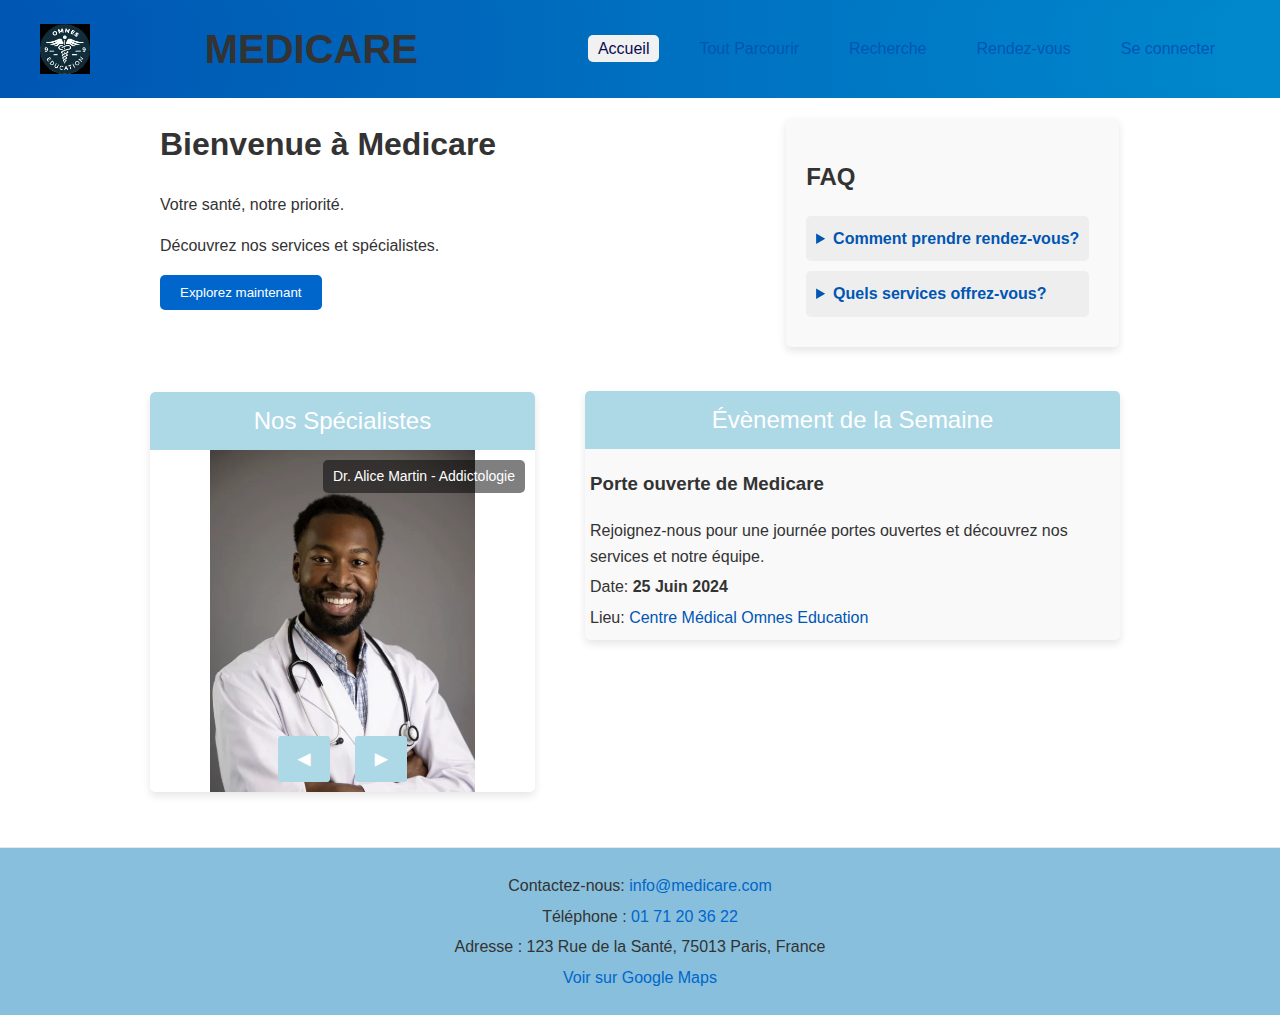
==== index.html @ b21c7f6a "Merge branch 'main' into Arthur" ====
<!DOCTYPE html>
<html lang="fr">
<head>
    <meta charset="UTF-8">
    <title>Medicare: Accueil</title>
    <link rel="stylesheet" href="styleaccueil.css">
    <script src="https://ajax.googleapis.com/ajax/libs/jquery/3.5.1/jquery.min.js"></script>
    <script src="accueil.js" defer></script>

</head>
<body>
<header>
    <div class="header-content">
        <img src="logo.png" alt="Medicare Logo" class="logo">
        <h1 class="medicare-title">MEDICARE</h1> <!-- Ajout du titre MEDICARE -->

        <nav class="main-nav">
            <ul>
                <li><a href="index.html" class="active">Accueil</a></li>
                <li><a href="calendrier.php">Tout Parcourir</a></li>
                <li><a href="search.html">Recherche</a></li>
                <li><a href="appointments.html">Rendez-vous</a></li>
                <li><a href="connexion.php">Se connecter</a></li>
            </ul>
        </nav>
    </div>
</header>
<main>
    <div class="content-container"> <!-- Conteneur principal pour flexbox -->
        <div class="welcome-faq-container"> <!-- Nouveau conteneur pour le contenu de bienvenue et FAQ -->
            <div class="welcome-section">
                <h1>Bienvenue à Medicare</h1>
                <p>Votre santé, notre priorité. </p>
                <p>Découvrez nos services et spécialistes.</p>
                <button class="cta-button">Explorez maintenant</button>
            </div>
            <div class="faq-section">
                <h2>FAQ</h2>
                <details>
                    <summary>Comment prendre rendez-vous?</summary>
                    <p>Veuillez vous connecter à votre espace client ici <br> <a href="connexion.php">Se connecter</a></p>
                </details>
                <details>
                    <summary>Quels services offrez-vous?</summary>
                    <p>Nous offrons une large gamme de services médicaux, y compris cardiologie, dermatologie et plus.</p>
                </details>
            </div>
        </div>

        <div class="main-content">
            <section class="carousel">
                <div id="carrousel">
                    <div class="header">Nos Spécialistes</div>
                    <ul>
                        <li class="active">
                            <img src="addictologist.jpg" alt="Addictologue" />
                            <div class="info">Dr. Alice Martin - Addictologie</div>
                        </li>
                        <li>
                            <img src="andrologist.jpg" alt="Andrologue" />
                            <div class="info">Dr. Marc Dupont - Andrologie</div>
                        </li>
                        <li>
                            <img src="cardiologist.jpg" alt="Cardiologiste" />
                            <div class="info">Dr. John Doe - Cardiologie</div>
                        </li>
                        <li>
                            <img src="dermatologist.jpg" alt="Dermatologue" />
                            <div class="info">Dr. Jane Smith - Dermatologie</div>
                        </li>
                        <li>
                            <img src="gastroenterologist.jpg" alt="Gastro-entérologue" />
                            <div class="info">Dr. Emily White - Gastro-Hépato-Entérologie</div>
                        </li>
                        <li>
                            <img src="gynecologist.jpg" alt="Gynécologue" />
                            <div class="info">Dr. Laura Thomas - Gynécologie</div>
                        </li>
                        <li>
                            <img src="ist_specialist.jpg" alt="Spécialiste I.S.T." />
                            <div class="info">Dr. Patrick Renault - I.S.T.</div>
                        </li>
                        <li>
                            <img src="osteopath.jpg" alt="Ostéopathe" />
                            <div class="info">Dr. Sophie Legrand - Ostéopathie</div>
                        </li>
                    </ul>
                    <div class="controls">
                        <span class="prev">&#9664;</span> <!-- Flèche gauche -->
                        <span class="next">&#9654;</span> <!-- Flèche droite -->
                    </div>
                </div>
            </section>
            <section class="event-week">
                <div class="event-header">Évènement de la Semaine</div>
                <div class="event-content">
                    <h3>Porte ouverte de Medicare</h3>
                    <p>Rejoignez-nous pour une journée portes ouvertes et découvrez nos services et notre équipe.</p>
                    <p>Date: <strong>25 Juin 2024</strong></p>
                    <p>Lieu: <a href="https://maps.google.com/?q=Centre Médical Omnes Education" target="_blank">Centre Médical Omnes Education</a></p>
                </div>
            </section>
        </div>
    </div>
</main>
<footer>
    <div class="footer-content">
    <p>Contactez-nous: <a href="mailto:info@medicare.com">info@medicare.com</a></p>
    <p>Téléphone : <a href="tel:+33171203622">01 71 20 36 22</a></p>
    <p>Adresse : 123 Rue de la Santé, 75013 Paris, France</p>
    <p><a href="https://www.google.com/maps?q=123+Rue+de+la+Sant%C3%A9,+75013+Paris,+France" target="_blank">Voir sur Google Maps</a></p>
    </div>
</footer>
</body>
</html>
---- styleaccueil.css ----
/* Styles principaux et carrousel */
html, body {
    height: 100%;
    margin: 0;
    padding: 0;
    display: flex;
    flex-direction: column;
}

body {
    font-family: 'Arial', sans-serif;
    line-height: 1.6;
    color: #333;
    display: flex;
    flex-direction: column;
    min-height: 100vh; /* full viewport height */
}

main {
    flex: 1; /* expands to fill available space */
}

header {
    background: linear-gradient(to right, #0056b3, #0088cc);
    color: #fff;
    padding: 10px 20px;
}

.header-content {
    display: flex;
    align-items: center;
    justify-content: space-between;
    background: linear-gradient(to right, #0056b3, #0088cc);
    padding: 10px 20px;
}
.logo-header {
    height: 75px; /* Taille du logo dans l'en-tête */
}

.medicare-text {
    color: white;
    font-size: 20px;
    font-family: 'Arial', sans-serif;
    font-weight: bold;
}

.logo {
    height: 50px;
}

.medicare-title {
    font-family: 'Arial', sans-serif; /* Choisir la police spéciale pour la médecine */
    font-size: 40px; /* Taille du texte */
    margin: 0; /* Supprimer les marges par défaut */
    padding-left: 0; /* Ajouter un peu d'espace à gauche pour l'équilibre */
    color: #333; /* Couleur du texte */
    line-height: 1; /* Espacement entre les lignes */
}

.main-nav ul {
    list-style: none;
    display: flex;
}

.main-nav ul li {
    padding: 0 15px;
}

.main-nav ul li a {
    /*color: black;*/
    padding: 5px 10px;
    border-radius: 5px;
    transition: background-color 0.3s;
}

.main-nav ul li a:hover, .main-nav ul li a.active {
    background-color: #f1f1f1;
    color: #080C50;
}


.info-section {
    display: flex;
    align-items: center;
    justify-content: space-between;
    background-color: #f4f4f4;
    padding: 20px;
    text-align: center;
}

.container {
    max-width: 1200px;
    margin: auto;
}

.cta-button {
    background-color: #0066cc;
    color: #fff;
    border: none;
    padding: 10px 20px;
    margi-bottom: 30px;
    cursor: pointer;
    border-radius: 5px;
    transition: background-color 0.3s;
}

.cta-button:hover {
    background-color: #0056b3;
}

/* Organiser le contenu principal et la FAQ côte à côte */
.main-content {
    display: flex;
    justify-content: space-between; /* Assure une répartition équitable de l'espace */
    align-items: start; /* Alignement vertical au début */
    padding: 20px;
    max-width: 1200px; /* Limiter la largeur totale */
    margin: auto; /* Centrage horizontal */
}

/* Ajustements pour le contenu de bienvenue et le CTA */
.info-section {
    flex: 3; /* Allouer plus d'espace à cette section */
    text-align: left; /* Alignement du texte à gauche */
    padding: 20px;
    margin-right: 20px; /* Espace entre les deux colonnes */
}

footer {
    background-color: #87bfdc;
    padding: 20px;
    text-align: center;
    border-top: 1px solid #e7e7e7;
    margin-top: 20px; /* Ajout d'une marge pour espacer le footer des autres contenus */
}

.footer-content a {
    color: #0066cc;
    text-decoration: none;
}

.footer-content p {
    margin: 5px 0; /* Espacement entre les paragraphes du footer */
}

/* Ajustements pour la section FAQ */
.faq-section {
    margin-top: 20px;
    margin-left: 270px;
    padding: 20px;
    background: #f9f9f9; /* Fond distinct pour la FAQ */
    border-radius: 5px; /* Bordures arrondies */
    box-shadow: 0 4px 8px rgba(0, 0, 0, 0.1); /* Ombre pour la distinction */
}

/* Ajustements pour les détails de la FAQ */
.faq-section details {
    margin-bottom: 10px; /* Espace entre les questions */
    background: white; /* Fond pour chaque détail */
    border-radius: 5px; /* Bordures arrondies pour les détails */
    padding: 10px;
}
/* Conteneur principal pour l'alignement horizontal */
.content-container {
    display: flex;
    flex-direction: column;
    align-items: center;
    max-width: 1200px;
    margin: 0 auto;
}

/* Nouveau conteneur pour le contenu de bienvenue et la FAQ */
.welcome-faq-container {
    display: flex;
    width: 100%;
}

/* Styles ajustés pour la section de bienvenue pour s'assurer qu'elle n'occupe pas tout l'espace horizontalement */
.welcome-section {
/* Donne plus d'espace à cette section */
    padding-left: 120px;
    padding-right: 20px; /* Ajoute un peu d'espace entre les deux sections */
}

/* Ajustement pour la FAQ pour mieux s'aligner avec le reste du contenu */
.faq-section {
    padding: 20px;
    padding-right: 30px;
    max-width: 350px; /* Limite la largeur de la FAQ pour ne pas être trop large */
    box-shadow: 0 4px 8px rgba(0, 0, 0, 0.1);
    border-radius: 5px;
    background: #f9f9f9;
}

/* Assurer la visibilité et l'interaction des liens */
.main-nav ul li a, .event-content a, .faq-section details summary {
    cursor: pointer;
    color: #0056b3;
    text-decoration: none;
}

.main-nav ul li a:hover, .event-content a:hover, .faq-section details summary:focus {
    text-decoration: underline;
    color: #003366;
}

/* Styles spécifiques au carrousel */
#carrousel {
    box-shadow: 0 4px 8px rgba(0, 0, 0, 0.1);
    position: relative;
    left: 50px; /* Décalage vers la gauche */
    top: 25px; /* Décalage vers le bas */
    width: 385px; /* Spécifiez la largeur pour garder la taille actuelle */
    height: 400px;
    overflow: hidden;
    background: white;
    border-radius: 5px;
    margin-right: 100px;
    margin-left: 40px;
    margin-bottom: 40px;
}

#carrousel .header {
    background-color: #ADD8E6; /* Bleu clair */
    color: white;
    text-align: center;
    font-size: 24px;
    padding: 10px;
    border-top-left-radius: 5px;
    border-top-right-radius: 5px;
    font-family: 'Arial', sans-serif;
}

#carrousel ul {
    list-style: none;
    padding: 0;
    margin: 0;
    width: 100%;
    height: 100%;
    position: relative;
}

#carrousel li {
    opacity: 0;
    position: absolute;
    width: 100%;
    height: 100%;
    display: flex;
    justify-content: center; /* Centre horizontalement */
    align-items: center; /* Centre verticalement */
    transition: opacity 1s ease-in-out;
}

#carrousel li.active {
    opacity: 1;
}

#carrousel img {
    width: 100%;
    height: 100%;
    object-fit: contain; /* Ajuste l'image sans la couper */
    object-position: center; /* Centre l'image */
    display: block; /* Élimine les espaces blancs autour des images */
}

.info {
    position: absolute;
    top: 10px;
    right: 10px;
    background: rgba(0, 0, 0, 0.5); /* Semi-transparent black background */
    color: white;
    padding: 5px 10px;
    border-radius: 5px;
    font-size: 14px;
}

.controls {
    position: absolute;
    width: 100%;
    bottom: 10px;
    text-align: center;
}

.prev, .next, .nav-btn {
    cursor: pointer;
    display: inline-block;
    padding: 10px 20px;
    margin: 0 10px;
    background: #ADD8E6;
    color: white;
    border-radius: 3px;
    font-weight: bold;
    transition: background-color 0.3s ease;
}

.prev:hover, .next:hover {
    background-color: #367c39;
}

/* Styles spécifiques à l'événement de la semaine */
.event-week {
    margin-top: 24px;
    margin-right: 100px;
    flex-grow: 1; /* Prend tout l'espace restant */
    padding: 0px;
    background-color: #f9f9f9;
    box-shadow: 0 4px 8px rgba(0, 0, 0, 0.1);
    border-radius: 5px;
    display: flex;
    flex-direction: column;
}

.event-header {
    background-color: #ADD8E6;
    color: white;
    text-align: center;
    font-size: 24px;
    padding: 10px;
    border-top-left-radius: 5px;
    border-top-right-radius: 5px;
    font-family: 'Arial', sans-serif;
    margin-bottom: 15px;
}

.event-content {
    font-size: 16px;
    padding: 5px;
}

.event-content h3 {
    margin-top: 0;
}

.event-content p {
    margin: 5px 0;
}

.faq-section details summary {
    font-weight: bold;
}

.faq-section details {
    background: #eee;
    padding: 10px;
    margin-top: 5px;
}
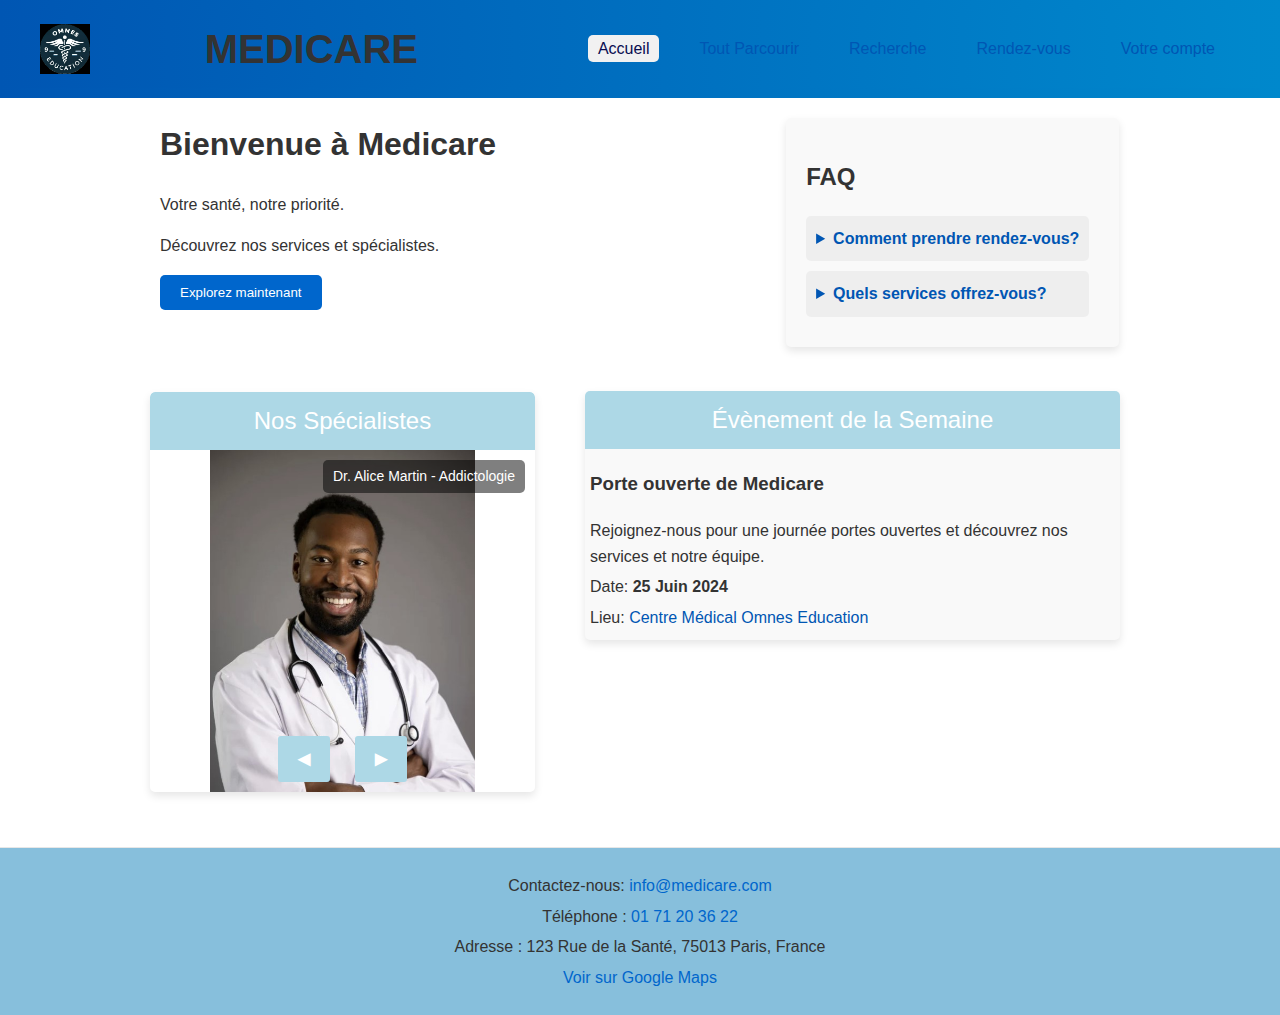
==== commit 9e0f74b5: "option création d'un compte" ====
--- a/index.html
+++ b/index.html
@@ -7,6 +7,42 @@
     <script src="https://ajax.googleapis.com/ajax/libs/jquery/3.5.1/jquery.min.js"></script>
     <script src="accueil.js" defer></script>
 
+    <style>
+        /* Styles pour le menu déroulant */
+        .dropdown {
+            position: relative;
+            display: inline-block;
+        }
+
+        .dropdown-content {
+            display: none;
+            position: absolute;
+            background-color: #f9f9f9;
+            min-width: 160px;
+            box-shadow: 0px 8px 16px 0px rgba(0,0,0,0.2);
+            z-index: 1;
+        }
+
+        .dropdown-content a {
+            color: black;
+            padding: 12px 16px;
+            text-decoration: none;
+            display: block;
+        }
+
+        .dropdown-content a:hover {
+            background-color: #f1f1f1;
+        }
+
+        .dropdown:hover .dropdown-content {
+            display: block;
+        }
+
+        .dropdown:hover .dropbtn {
+            background-color: white;
+        }
+
+    </style>
 </head>
 <body>
 <header>
@@ -17,10 +53,16 @@
         <nav class="main-nav">
             <ul>
                 <li><a href="index.html" class="active">Accueil</a></li>
-                <li><a href="calendrier.php">Tout Parcourir</a></li>
+                <li><a href="browse.html">Tout Parcourir</a></li>
                 <li><a href="search.html">Recherche</a></li>
                 <li><a href="appointments.html">Rendez-vous</a></li>
-                <li><a href="connexion.php">Se connecter</a></li>
+                <li class="dropdown">
+                    <a href="#" class="dropbtn">Votre compte</a>
+                    <div class="dropdown-content">
+                        <a href="connexion.php">Se connecter</a>
+                        <a href="creer_compte.php">Créez un compte</a>
+                    </div>
+                </li>
             </ul>
         </nav>
     </div>
@@ -105,10 +147,10 @@
 </main>
 <footer>
     <div class="footer-content">
-    <p>Contactez-nous: <a href="mailto:info@medicare.com">info@medicare.com</a></p>
-    <p>Téléphone : <a href="tel:+33171203622">01 71 20 36 22</a></p>
-    <p>Adresse : 123 Rue de la Santé, 75013 Paris, France</p>
-    <p><a href="https://www.google.com/maps?q=123+Rue+de+la+Sant%C3%A9,+75013+Paris,+France" target="_blank">Voir sur Google Maps</a></p>
+        <p>Contactez-nous: <a href="mailto:info@medicare.com">info@medicare.com</a></p>
+        <p>Téléphone : <a href="tel:+33171203622">01 71 20 36 22</a></p>
+        <p>Adresse : 123 Rue de la Santé, 75013 Paris, France</p>
+        <p><a href="https://www.google.com/maps?q=123+Rue+de+la+Sant%C3%A9,+75013+Paris,+France" target="_blank">Voir sur Google Maps</a></p>
     </div>
 </footer>
 </body>
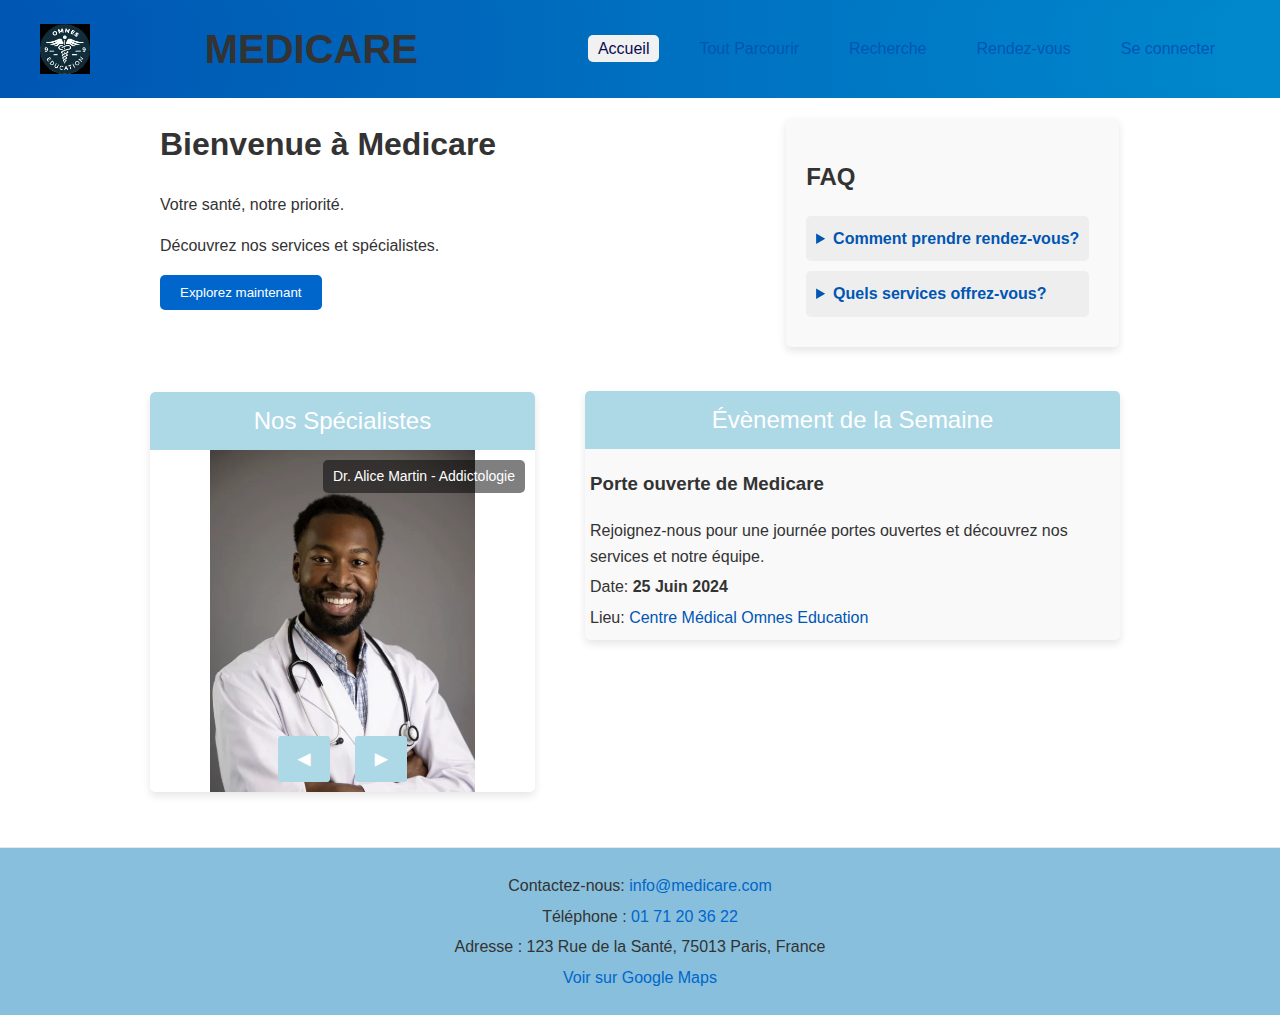
==== commit a64eaa77: "pour recup" ====
--- a/index.html
+++ b/index.html
@@ -1,3 +1,4 @@
+
 <!DOCTYPE html>
 <html lang="fr">
 <head>
@@ -7,42 +8,6 @@
     <script src="https://ajax.googleapis.com/ajax/libs/jquery/3.5.1/jquery.min.js"></script>
     <script src="accueil.js" defer></script>
 
-    <style>
-        /* Styles pour le menu déroulant */
-        .dropdown {
-            position: relative;
-            display: inline-block;
-        }
-
-        .dropdown-content {
-            display: none;
-            position: absolute;
-            background-color: #f9f9f9;
-            min-width: 160px;
-            box-shadow: 0px 8px 16px 0px rgba(0,0,0,0.2);
-            z-index: 1;
-        }
-
-        .dropdown-content a {
-            color: black;
-            padding: 12px 16px;
-            text-decoration: none;
-            display: block;
-        }
-
-        .dropdown-content a:hover {
-            background-color: #f1f1f1;
-        }
-
-        .dropdown:hover .dropdown-content {
-            display: block;
-        }
-
-        .dropdown:hover .dropbtn {
-            background-color: white;
-        }
-
-    </style>
 </head>
 <body>
 <header>
@@ -56,13 +21,7 @@
                 <li><a href="browse.html">Tout Parcourir</a></li>
                 <li><a href="search.html">Recherche</a></li>
                 <li><a href="appointments.html">Rendez-vous</a></li>
-                <li class="dropdown">
-                    <a href="#" class="dropbtn">Votre compte</a>
-                    <div class="dropdown-content">
-                        <a href="connexion.php">Se connecter</a>
-                        <a href="creer_compte.php">Créez un compte</a>
-                    </div>
-                </li>
+                <li><a href="connexion.php">Se connecter</a></li>
             </ul>
         </nav>
     </div>
@@ -147,11 +106,12 @@
 </main>
 <footer>
     <div class="footer-content">
-        <p>Contactez-nous: <a href="mailto:info@medicare.com">info@medicare.com</a></p>
-        <p>Téléphone : <a href="tel:+33171203622">01 71 20 36 22</a></p>
-        <p>Adresse : 123 Rue de la Santé, 75013 Paris, France</p>
-        <p><a href="https://www.google.com/maps?q=123+Rue+de+la+Sant%C3%A9,+75013+Paris,+France" target="_blank">Voir sur Google Maps</a></p>
+    <p>Contactez-nous: <a href="mailto:info@medicare.com">info@medicare.com</a></p>
+    <p>Téléphone : <a href="tel:+33171203622">01 71 20 36 22</a></p>
+    <p>Adresse : 123 Rue de la Santé, 75013 Paris, France</p>
+    <p><a href="https://www.google.com/maps?q=123+Rue+de+la+Sant%C3%A9,+75013+Paris,+France" target="_blank">Voir sur Google Maps</a></p>
     </div>
 </footer>
 </body>
 </html>
+
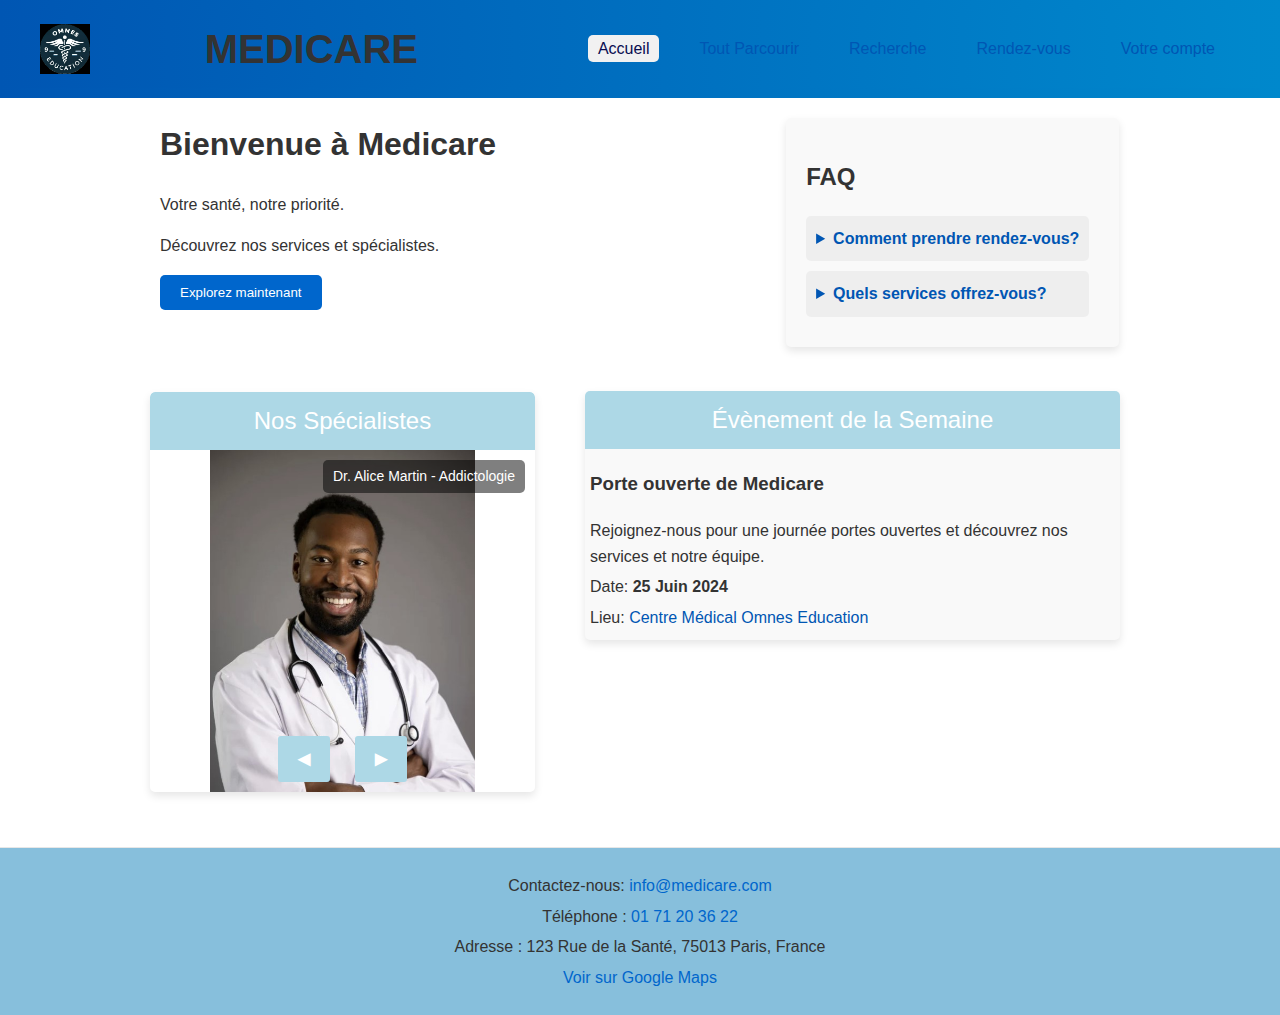
==== commit 6151e632: "Index medecin admin et sql complet avec index a modifier pour clément mais bonnes couleurs" ====
--- a/index.html
+++ b/index.html
@@ -8,6 +8,42 @@
     <script src="https://ajax.googleapis.com/ajax/libs/jquery/3.5.1/jquery.min.js"></script>
     <script src="accueil.js" defer></script>
 
+    <style>
+        /* Styles pour le menu déroulant */
+        .dropdown {
+            position: relative;
+            display: inline-block;
+        }
+
+        .dropdown-content {
+            display: none;
+            position: absolute;
+            background-color: #f9f9f9;
+            min-width: 160px;
+            box-shadow: 0px 8px 16px 0px rgba(0,0,0,0.2);
+            z-index: 1;
+        }
+
+        .dropdown-content a {
+            color: black;
+            padding: 12px 16px;
+            text-decoration: none;
+            display: block;
+        }
+
+        .dropdown-content a:hover {
+            background-color: #f1f1f1;
+        }
+
+        .dropdown:hover .dropdown-content {
+            display: block;
+        }
+
+        .dropdown:hover .dropbtn {
+            background-color: white;
+        }
+
+    </style>
 </head>
 <body>
 <header>
@@ -21,7 +57,13 @@
                 <li><a href="browse.html">Tout Parcourir</a></li>
                 <li><a href="search.html">Recherche</a></li>
                 <li><a href="appointments.html">Rendez-vous</a></li>
-                <li><a href="connexion.php">Se connecter</a></li>
+                <li class="dropdown">
+                    <a href="#" class="dropbtn">Votre compte</a>
+                    <div class="dropdown-content">
+                        <a href="connexion.php">Se connecter</a>
+                        <a href="creer_compte.php">Créez un compte</a>
+                    </div>
+                </li>
             </ul>
         </nav>
     </div>
@@ -106,10 +148,10 @@
 </main>
 <footer>
     <div class="footer-content">
-    <p>Contactez-nous: <a href="mailto:info@medicare.com">info@medicare.com</a></p>
-    <p>Téléphone : <a href="tel:+33171203622">01 71 20 36 22</a></p>
-    <p>Adresse : 123 Rue de la Santé, 75013 Paris, France</p>
-    <p><a href="https://www.google.com/maps?q=123+Rue+de+la+Sant%C3%A9,+75013+Paris,+France" target="_blank">Voir sur Google Maps</a></p>
+        <p>Contactez-nous: <a href="mailto:info@medicare.com">info@medicare.com</a></p>
+        <p>Téléphone : <a href="tel:+33171203622">01 71 20 36 22</a></p>
+        <p>Adresse : 123 Rue de la Santé, 75013 Paris, France</p>
+        <p><a href="https://www.google.com/maps?q=123+Rue+de+la+Sant%C3%A9,+75013+Paris,+France" target="_blank">Voir sur Google Maps</a></p>
     </div>
 </footer>
 </body>
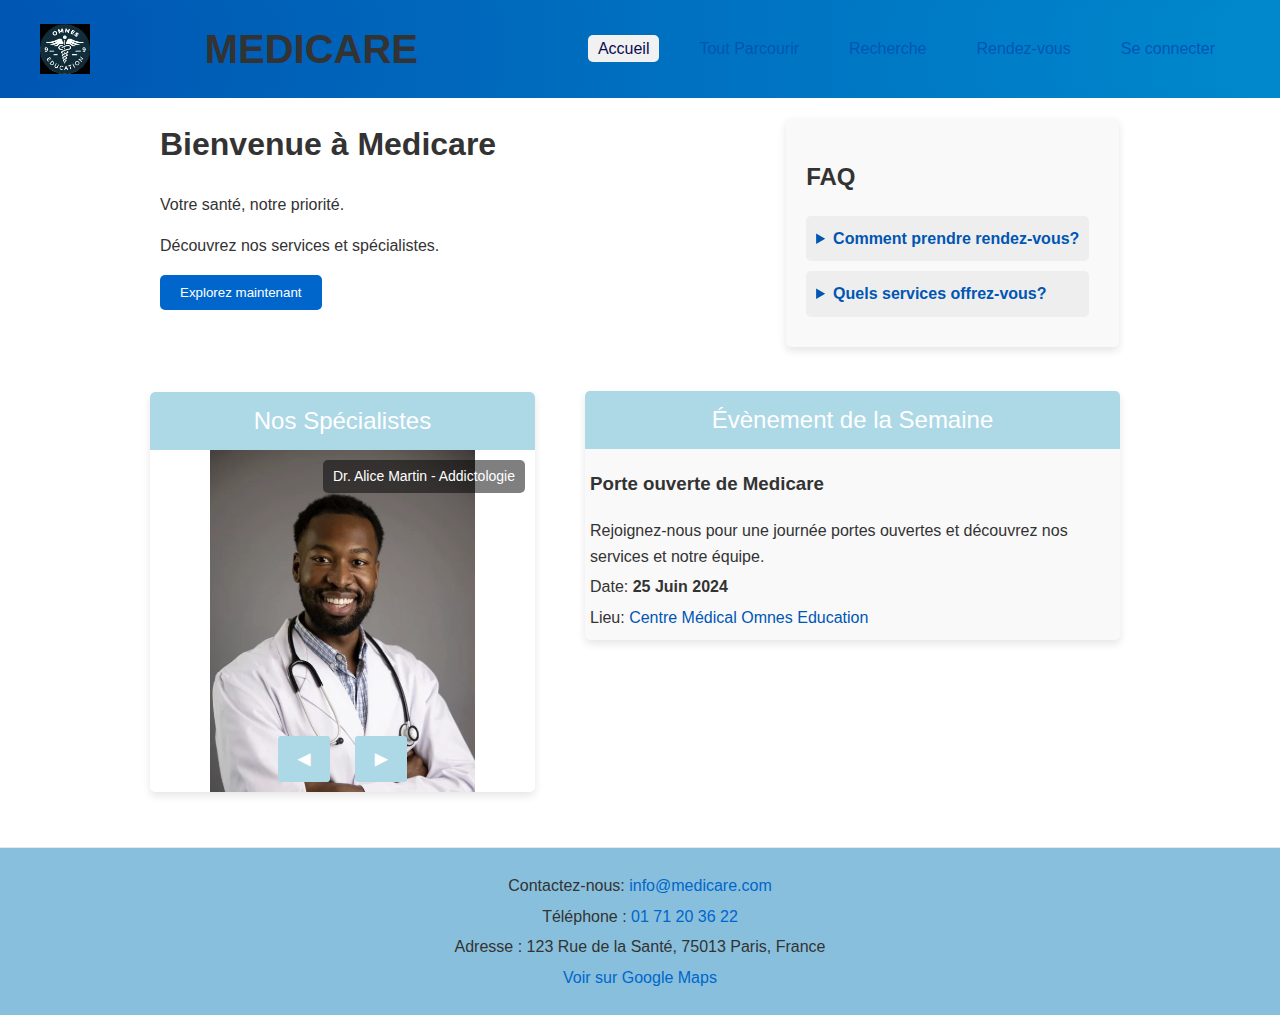
==== commit 65ccdfb2: "creation calendrier, pt de vue du client, prise de reservation et annulation de reservation" ====
--- a/index.html
+++ b/index.html
@@ -1,4 +1,3 @@
-
 <!DOCTYPE html>
 <html lang="fr">
 <head>
@@ -8,42 +7,6 @@
     <script src="https://ajax.googleapis.com/ajax/libs/jquery/3.5.1/jquery.min.js"></script>
     <script src="accueil.js" defer></script>
 
-    <style>
-        /* Styles pour le menu déroulant */
-        .dropdown {
-            position: relative;
-            display: inline-block;
-        }
-
-        .dropdown-content {
-            display: none;
-            position: absolute;
-            background-color: #f9f9f9;
-            min-width: 160px;
-            box-shadow: 0px 8px 16px 0px rgba(0,0,0,0.2);
-            z-index: 1;
-        }
-
-        .dropdown-content a {
-            color: black;
-            padding: 12px 16px;
-            text-decoration: none;
-            display: block;
-        }
-
-        .dropdown-content a:hover {
-            background-color: #f1f1f1;
-        }
-
-        .dropdown:hover .dropdown-content {
-            display: block;
-        }
-
-        .dropdown:hover .dropbtn {
-            background-color: white;
-        }
-
-    </style>
 </head>
 <body>
 <header>
@@ -54,16 +17,10 @@
         <nav class="main-nav">
             <ul>
                 <li><a href="index.html" class="active">Accueil</a></li>
-                <li><a href="browse.html">Tout Parcourir</a></li>
-                <li><a href="search.html">Recherche</a></li>
+                <li><a href="search.html">Tout Parcourir</a></li>
+                <li><a href="calendrier.php">Recherche</a></li>
                 <li><a href="appointments.html">Rendez-vous</a></li>
-                <li class="dropdown">
-                    <a href="#" class="dropbtn">Votre compte</a>
-                    <div class="dropdown-content">
-                        <a href="connexion.php">Se connecter</a>
-                        <a href="creer_compte.php">Créez un compte</a>
-                    </div>
-                </li>
+                <li><a href="connexion.php">Se connecter</a></li>
             </ul>
         </nav>
     </div>
@@ -148,12 +105,11 @@
 </main>
 <footer>
     <div class="footer-content">
-        <p>Contactez-nous: <a href="mailto:info@medicare.com">info@medicare.com</a></p>
-        <p>Téléphone : <a href="tel:+33171203622">01 71 20 36 22</a></p>
-        <p>Adresse : 123 Rue de la Santé, 75013 Paris, France</p>
-        <p><a href="https://www.google.com/maps?q=123+Rue+de+la+Sant%C3%A9,+75013+Paris,+France" target="_blank">Voir sur Google Maps</a></p>
+    <p>Contactez-nous: <a href="mailto:info@medicare.com">info@medicare.com</a></p>
+    <p>Téléphone : <a href="tel:+33171203622">01 71 20 36 22</a></p>
+    <p>Adresse : 123 Rue de la Santé, 75013 Paris, France</p>
+    <p><a href="https://www.google.com/maps?q=123+Rue+de+la+Sant%C3%A9,+75013+Paris,+France" target="_blank">Voir sur Google Maps</a></p>
     </div>
 </footer>
 </body>
 </html>
-
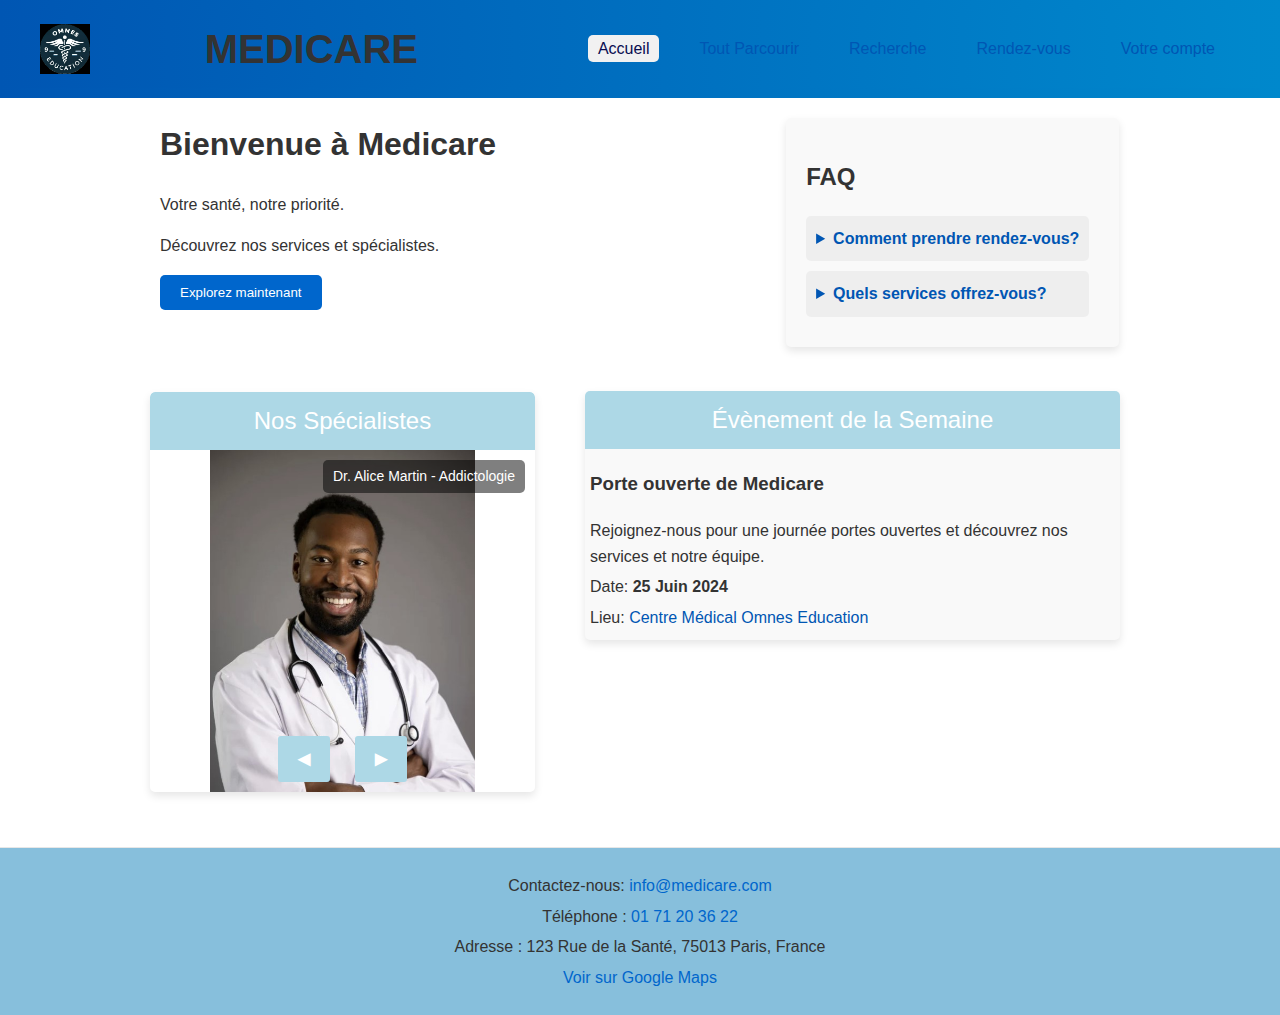
==== commit b3bf6ecd: "modification  BDD" ====
--- a/index.html
+++ b/index.html
@@ -1,3 +1,4 @@
+
 <!DOCTYPE html>
 <html lang="fr">
 <head>
@@ -7,6 +8,42 @@
     <script src="https://ajax.googleapis.com/ajax/libs/jquery/3.5.1/jquery.min.js"></script>
     <script src="accueil.js" defer></script>
 
+    <style>
+        /* Styles pour le menu déroulant */
+        .dropdown {
+            position: relative;
+            display: inline-block;
+        }
+
+        .dropdown-content {
+            display: none;
+            position: absolute;
+            background-color: #f9f9f9;
+            min-width: 160px;
+            box-shadow: 0px 8px 16px 0px rgba(0,0,0,0.2);
+            z-index: 1;
+        }
+
+        .dropdown-content a {
+            color: black;
+            padding: 12px 16px;
+            text-decoration: none;
+            display: block;
+        }
+
+        .dropdown-content a:hover {
+            background-color: #f1f1f1;
+        }
+
+        .dropdown:hover .dropdown-content {
+            display: block;
+        }
+
+        .dropdown:hover .dropbtn {
+            background-color: white;
+        }
+
+    </style>
 </head>
 <body>
 <header>
@@ -20,7 +57,13 @@
                 <li><a href="search.html">Tout Parcourir</a></li>
                 <li><a href="calendrier.php">Recherche</a></li>
                 <li><a href="appointments.html">Rendez-vous</a></li>
-                <li><a href="connexion.php">Se connecter</a></li>
+                <li class="dropdown">
+                    <a href="#" class="dropbtn">Votre compte</a>
+                    <div class="dropdown-content">
+                        <a href="connexion.php">Se connecter</a>
+                        <a href="creer_compte.php">Créez un compte</a>
+                    </div>
+                </li>
             </ul>
         </nav>
     </div>
@@ -105,11 +148,12 @@
 </main>
 <footer>
     <div class="footer-content">
-    <p>Contactez-nous: <a href="mailto:info@medicare.com">info@medicare.com</a></p>
-    <p>Téléphone : <a href="tel:+33171203622">01 71 20 36 22</a></p>
-    <p>Adresse : 123 Rue de la Santé, 75013 Paris, France</p>
-    <p><a href="https://www.google.com/maps?q=123+Rue+de+la+Sant%C3%A9,+75013+Paris,+France" target="_blank">Voir sur Google Maps</a></p>
+        <p>Contactez-nous: <a href="mailto:info@medicare.com">info@medicare.com</a></p>
+        <p>Téléphone : <a href="tel:+33171203622">01 71 20 36 22</a></p>
+        <p>Adresse : 123 Rue de la Santé, 75013 Paris, France</p>
+        <p><a href="https://www.google.com/maps?q=123+Rue+de+la+Sant%C3%A9,+75013+Paris,+France" target="_blank">Voir sur Google Maps</a></p>
     </div>
 </footer>
 </body>
 </html>
+
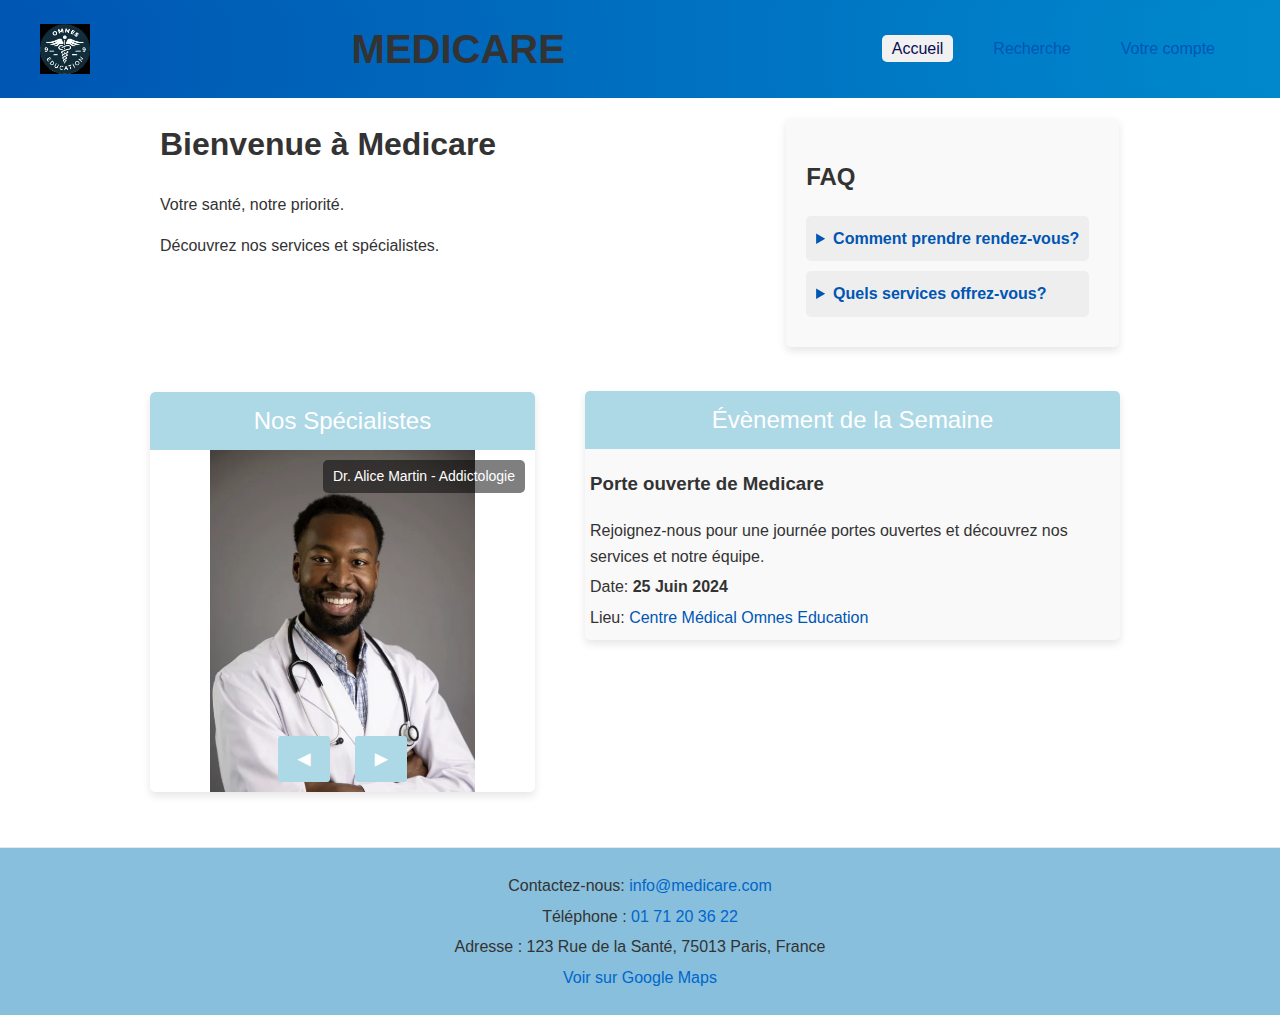
==== commit eaa8054a: "sauvegarde" ====
--- a/index.html
+++ b/index.html
@@ -49,14 +49,12 @@
 <header>
     <div class="header-content">
         <img src="logo.png" alt="Medicare Logo" class="logo">
-        <h1 class="medicare-title">MEDICARE</h1> <!-- Ajout du titre MEDICARE -->
+        <h1 class="medicare-title">MEDICARE</h1>
 
         <nav class="main-nav">
             <ul>
                 <li><a href="index.html" class="active">Accueil</a></li>
-                <li><a href="search.html">Tout Parcourir</a></li>
-                <li><a href="calendrier.php">Recherche</a></li>
-                <li><a href="appointments.html">Rendez-vous</a></li>
+                <li><a href="recherche.php">Recherche</a></li>
                 <li class="dropdown">
                     <a href="#" class="dropbtn">Votre compte</a>
                     <div class="dropdown-content">
@@ -75,7 +73,6 @@
                 <h1>Bienvenue à Medicare</h1>
                 <p>Votre santé, notre priorité. </p>
                 <p>Découvrez nos services et spécialistes.</p>
-                <button class="cta-button">Explorez maintenant</button>
             </div>
             <div class="faq-section">
                 <h2>FAQ</h2>
--- a/styleaccueil.css
+++ b/styleaccueil.css
@@ -32,6 +32,11 @@
     justify-content: space-between;
     background: linear-gradient(to right, #0056b3, #0088cc);
     padding: 10px 20px;
+}
+
+.header-tableau {
+    background-color: #0088cc;
+    color: #fff;
 }
 .logo-header {
     height: 75px; /* Taille du logo dans l'en-tête */
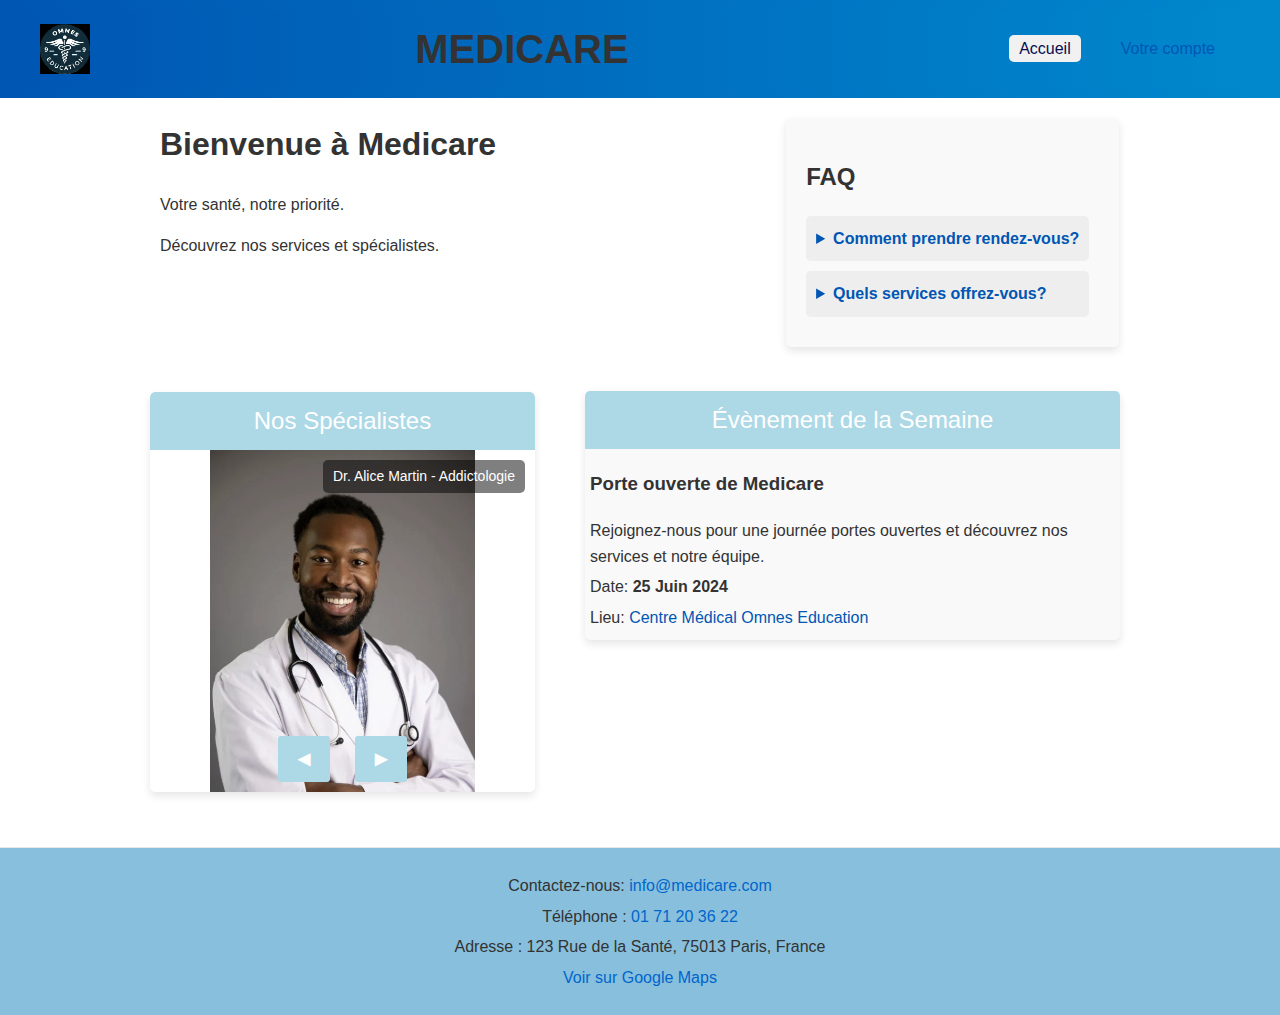
==== commit 43b1f2fd: "sauvegarde" ====
--- a/index.html
+++ b/index.html
@@ -54,7 +54,6 @@
         <nav class="main-nav">
             <ul>
                 <li><a href="index.html" class="active">Accueil</a></li>
-                <li><a href="recherche.php">Recherche</a></li>
                 <li class="dropdown">
                     <a href="#" class="dropbtn">Votre compte</a>
                     <div class="dropdown-content">
